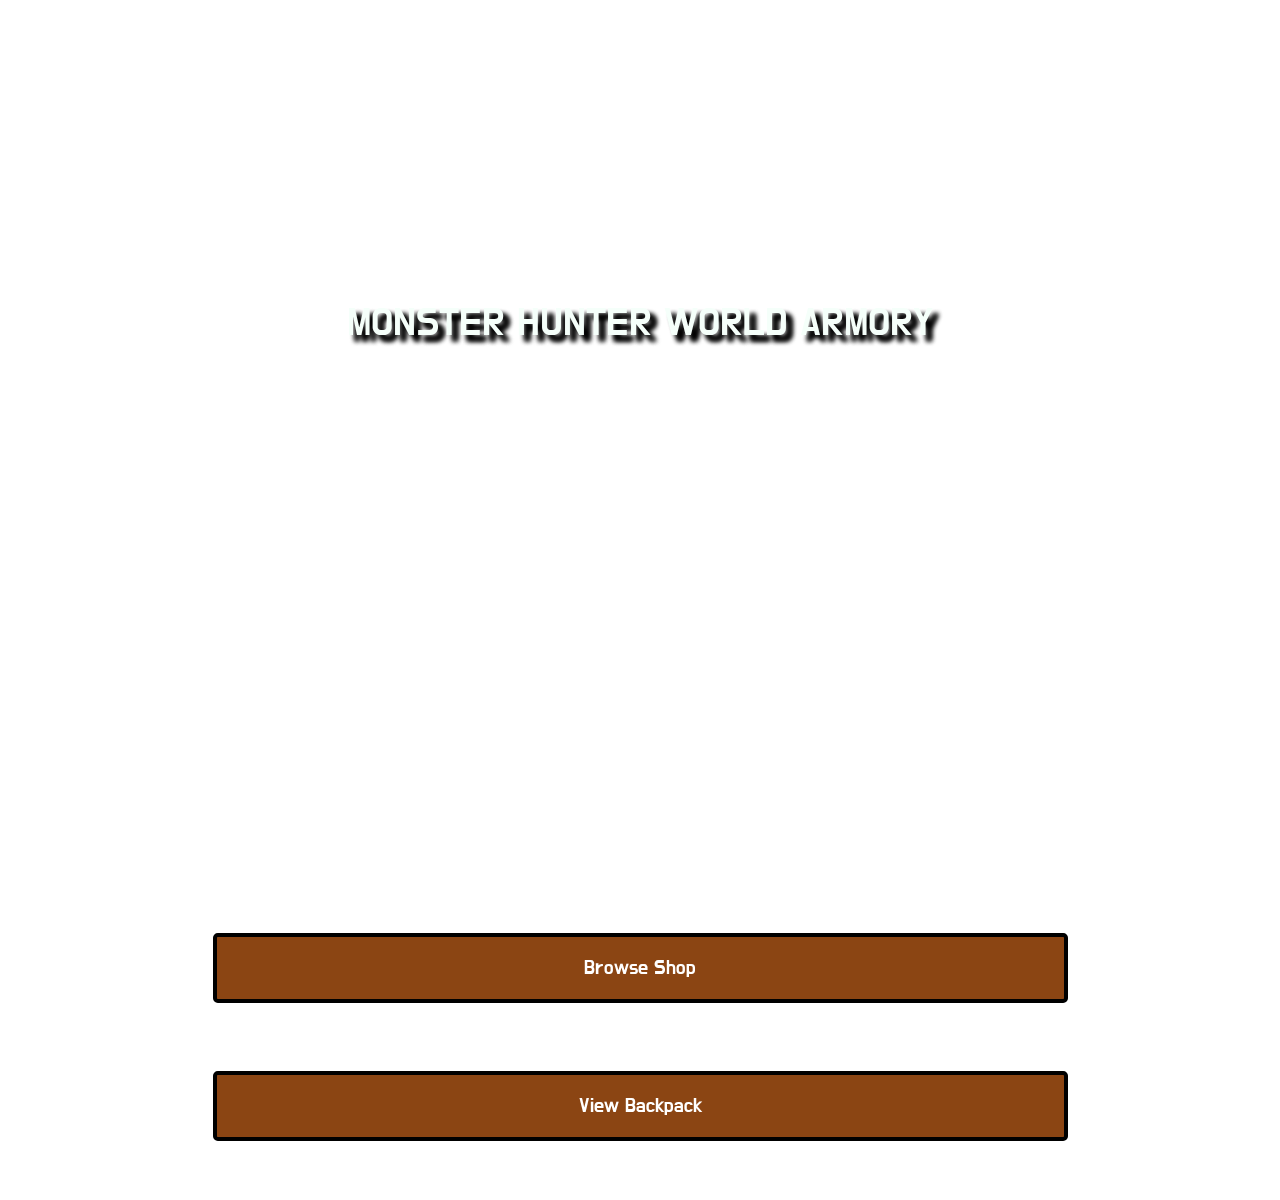
==== index.html @ 8053a698 "1" ====
<!DOCTYPE html>
<html lang="en">

<head>
  <meta charset="utf-8">
  <meta name="viewport" content="width=device-width, initial-scale=1">
  <title>API Hackathon</title>
  <link rel="stylesheet" href="https://stackpath.bootstrapcdn.com/bootstrap/4.5.2/css/bootstrap.min.css"
    integrity="sha384-JcKb8q3iqJ61gNV9KGb8thSsNjpSL0n8PARn9HuZOnIxN0hoP+VmmDGMN5t9UJ0Z" crossorigin="anonymous">
  <link href="https://fonts.googleapis.com/css2?family=Do+Hyeon&display=swap" rel="stylesheet">
  <link href="style.css" rel="stylesheet">
</head>

<body>
  <nav class="navbar fixed-top navbar-light justify-content-between nav-style d-none">
    <a class="home-button" href="#">Home</a>
  </nav>

  <!--Content-->
  <div class="container">
  </div>

  <!--Modal Overlay-->
  <div class="modal fade" id="gearStats" tabindex="-1" role="dialog">
    <div class="modal-dialog modal-dialog-centered" role="document">
      <!--actual modal window-->
      <div class="modal-content container">
        <!--Image and Gear Name-->
        <div class="row stats-header vertical-align">
          <div class="col-4 img-container">
            <img id="stats-image" src="https://assets.mhw-db.com/armor/1670b4719dbca20fb98a3a2e5b7995d4ab740d85.70ca8a43f656a675a5e3c9ef32c75e07.png" width="100">
          </div>
          <div class="col gear-text">
            <h3 class="text-center" id="stats-name">Rath Soul Helm Alpha</h3>
          </div>
        </div>
        <!--Modal Body-->
        <div class="modal-body">
        <!--Defenses Stats-->
          <div class="row">
            <div class="col defense-stats">
              <div>Defense: <span id="defense">100</span></div>
              <div>Fire Resist: <span id="fire-res">100</span></div>
              <div>Water Resist: <span id="water-res">100</span></div>
            </div>
            <div class="col defense-stats">
              <div>Thunder Resist: <span id="thunder-res">100</span></div>
              <div>Ice Resist: <span id="ice-res">100</span></div>
              <div>Dragon Resist: <span id="dragon-res">100</span></div>
            </div>
          </div>
          <!--Slots-->
          <div class="row">
            <div class="col text-center">
              <div class="slots-skills">Slots:
                <span id="gear-slot1">0</span>
                <span>-</span>
                <span id="gear-slot2">0</span>
                <span>-</span>
                <span id="gear-slot3">0</span>
              </div>
            </div>
          </div>
          <!--Armor Skills-->
          <div class="row">
            <div class="col skills text-center">
              <div id="skills-list" class="slots-skills">Skills
              </div>
            </div>
          </div>
        </div>
        <!--footer/buttons-->
        <div class="modal-footer">
          <div class="button-container">
            <button type="button" id="confirm-purchase" class="btn purchase-button btn-success" data-dismiss="modal">
              <div class="row">
                <div class="col-7">Purchase</div>
                <div id="stats-price" class="col">100g</div>
              </div>
            </button>
            <button type="button" class="btn close-button btn-secondary" data-dismiss="modal">Close</button>
          </div>
        </div>
      </div>
    </div>
  </div>

  <div class="modal fade" id="thank-you" tabindex="-1" role="dialog">
    <div class="modal-dialog modal-dialog-centered" role="document">
      <div class="thank-you-modal container">
        <div class="modal-body text-center">
          <p class="thank-you-text">Thank you!</p>
        </div>
      </div>
    </div>
  </div>

  <div class="loader spinner-border text-dark"></div>

  <script src="https://code.jquery.com/jquery-3.5.1.js"></script>
  <script src="https://stackpath.bootstrapcdn.com/bootstrap/4.5.2/js/bootstrap.min.js"
    integrity="sha384-B4gt1jrGC7Jh4AgTPSdUtOBvfO8shuf57BaghqFfPlYxofvL8/KUEfYiJOMMV+rV" crossorigin="anonymous"></script>
  <script src="config.js"></script>
  <script src="components/inventory.js"></script>
  <script src="main.js"></script>
</body>

</html>
---- style.css ----
*{
  font-family: 'Do Hyeon', sans-serif;
}

body {
  background-image: url("assets/background.png");
  background-repeat: no-repeat;
  background-size: cover;
  background-attachment: fixed;
}

body::before {
  content: "";
  position: fixed;
  top: 0px;
  right: 0px;
  bottom: 0px;
  left: 0px;
  background-color: rgba(255,255,255,0.15);
}

.app-title {
  text-align: center;
  margin-top: 35%;
  color: mintcream;
  font-size: 40px;
  font-family: 'Do Hyeon', sans-serif;
  text-shadow: 6px 6px 5px black, 6px 6px 5px black;

}

.button-row{
  margin-top: 70%;
}

.landing-button {
  background-color: saddlebrown;
  color: white;
  padding: 1rem 0;
  margin-bottom: 7%;
  border: 4px solid black;
}

.shop-button {
  background-color: brown;
  color: white;
  height: 20%;
  margin-bottom: 7%;
  border: 4px solid black;
}

.gear-button {
  background-color: brown;
  color: white;
  height: 12vh;
  margin-bottom: 5%;
  border: 4px solid black;
  padding: 0 2%;
}

.gear-button > * {
  pointer-events: none;
}

.categories {
  margin-top: 30%;
}

.img-container{
  height: 100%;
  padding-left: 5%;
}

.gear-list-image, #stats-image{
  filter: drop-shadow(5px 5px 6px black)
}

.gear-text {
  font-size: 1rem;
  line-height: .8;
  padding-top: 5%;
}

.vertical-align {
  height: 100%;
}

.gear-list {
  margin-top: 25%;
}

.nav-style {
  background-color: black;
}

.home-button {
  color: lightgrey;
}


/* MODAL STUFF */
.modal-content{
  background-color: #8A9688;
  width: 95%;
  border: 2px solid white;
}

.stats-header {
  padding-top: 5%;
}

.stats-header > .gear-text {
  padding-top: 7%;
}

.defense-stats {
  font-size: 2.2vh;
}

.modal-body > .row {
  margin-bottom: 5%;
}

.slots-skills {
  font-size: 3vh;
}

.button-container {
  text-align: center;
  width: 100%;
}

.purchase-button {
  width: 95%;
  height: 7vh;
  margin-bottom: 5%;
  background-color: #228B22;
  border: 2px solid black;
}

.close-button {
  width: 50%;
  height: 6vh;
  justify-self: center;
  border: 2px solid black;
}

.thank-you-modal {
  background-color: mintcream;
  opacity: 0.7;
  width: 70%;
  border: 2px solid black;
  border-radius: 2%;
}

.thank-you-text {
  padding: 0;
  margin: 0;
}

.loader {
  position: fixed;
  top: 50%;
  left: 50%;
  margin-top: -1rem;
  margin-left: -1rem;
}
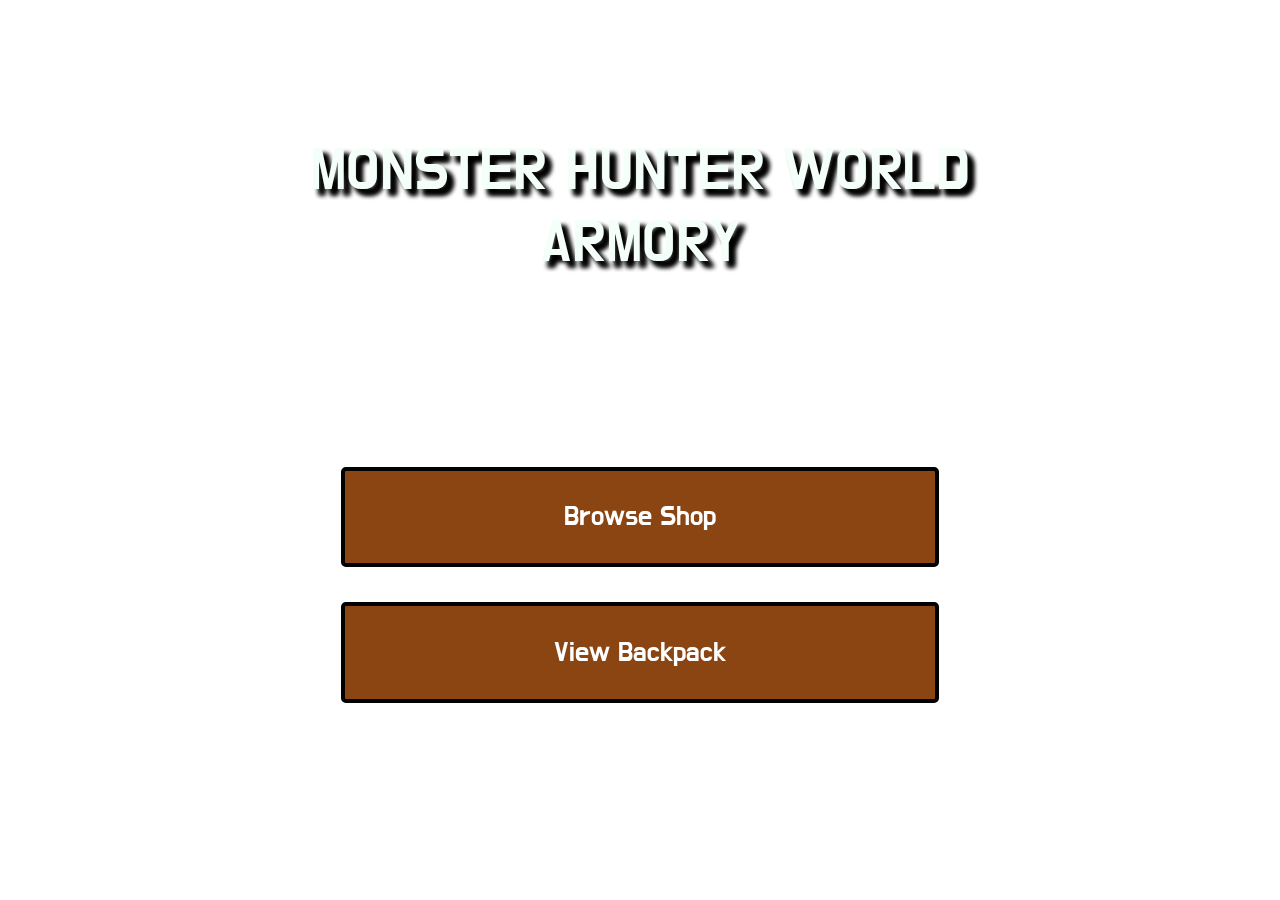
==== commit 9065a1ad: "responsive" ====
--- a/index.html
+++ b/index.html
@@ -7,13 +7,18 @@
   <title>API Hackathon</title>
   <link rel="stylesheet" href="https://stackpath.bootstrapcdn.com/bootstrap/4.5.2/css/bootstrap.min.css"
     integrity="sha384-JcKb8q3iqJ61gNV9KGb8thSsNjpSL0n8PARn9HuZOnIxN0hoP+VmmDGMN5t9UJ0Z" crossorigin="anonymous">
+  <link rel="stylesheet" href="https://cdnjs.cloudflare.com/ajax/libs/font-awesome/5.14.0/css/all.min.css"
+    integrity="sha512-1PKOgIY59xJ8Co8+NE6FZ+LOAZKjy+KY8iq0G4B3CyeY6wYHN3yt9PW0XpSriVlkMXe40PTKnXrLnZ9+fkDaog=="
+    crossorigin="anonymous" />
   <link href="https://fonts.googleapis.com/css2?family=Do+Hyeon&display=swap" rel="stylesheet">
   <link href="style.css" rel="stylesheet">
 </head>
 
 <body>
   <nav class="navbar fixed-top navbar-light justify-content-between nav-style d-none">
-    <a class="home-button" href="#">Home</a>
+    <i class="fa fa-chevron-left back-button" aria-hidden="true"><span class="back-text"> Back</span></i>
+    <!-- <i class="fa fa-home" aria-hidden="true"></i> -->
+    <!-- <a class="home-button" href="#">Home</a> -->
   </nav>
 
   <!--Content-->
@@ -95,6 +100,7 @@
     </div>
   </div>
 
+  <div class="disable-buttons"></div>
   <div class="loader spinner-border text-dark"></div>
 
   <script src="https://code.jquery.com/jquery-3.5.1.js"></script>
--- a/style.css
+++ b/style.css
@@ -3,7 +3,6 @@
 }
 
 body {
-  background-image: url("assets/background.png");
   background-repeat: no-repeat;
   background-size: cover;
   background-attachment: fixed;
@@ -16,28 +15,28 @@
   right: 0px;
   bottom: 0px;
   left: 0px;
-  background-color: rgba(255,255,255,0.15);
+  background-color: rgba(255,255,255,0.1);
 }
 
 .app-title {
   text-align: center;
-  margin-top: 35%;
+  margin-top: 15vh;
   color: mintcream;
   font-size: 40px;
   font-family: 'Do Hyeon', sans-serif;
   text-shadow: 6px 6px 5px black, 6px 6px 5px black;
-
 }
 
 .button-row{
-  margin-top: 70%;
+  margin-top: 20vh;
+  margin-bottom: 10vh;
 }
 
 .landing-button {
   background-color: saddlebrown;
   color: white;
-  padding: 1rem 0;
-  margin-bottom: 7%;
+  padding: 2.8vh 0;
+  margin-bottom: 3vh;
   border: 4px solid black;
 }
 
@@ -63,7 +62,7 @@
 }
 
 .categories {
-  margin-top: 30%;
+  margin-top: 17vh;
 }
 
 .img-container{
@@ -93,10 +92,28 @@
   background-color: black;
 }
 
-.home-button {
+/* .home-button {
   color: lightgrey;
-}
-
+} */
+
+.back-button {
+  color: lightgrey;
+  font-size: 1.1rem;
+}
+
+.back-text{
+  margin-left: .2rem;
+  font-family: 'Do Hyeon', sans-serif;
+  font-weight: 300;
+  color: lightgrey;
+}
+
+.empty-backpack-text {
+  margin-top: 15vh;
+  font-size: 1.8rem;
+  color: mintcream;
+  text-shadow: 5px 5px 4px black;
+}
 
 /* MODAL STUFF */
 .modal-content{
@@ -165,3 +182,55 @@
   margin-top: -1rem;
   margin-left: -1rem;
 }
+
+.disable-buttons{
+  content: "";
+  position: fixed;
+  top: 0px;
+  right: 0px;
+  bottom: 0px;
+  left: 0px;
+}
+
+
+/* Media Queries */
+@media only screen and (min-width: 200px) {
+  body {
+    background-image: url("assets/background.png");
+  }
+}
+
+
+@media only screen and (min-width: 667px) {
+  body {
+    background-image: url("assets/background-large.jpg");
+  }
+  .button-row{
+  margin-top: 10vh;
+  margin-bottom: 0;
+  }
+}
+
+
+@media only screen and (min-width: 768px) {
+  body {
+    background-image: url("assets/background-large.jpg");
+  }
+  .app-title {
+    margin-top: 15vh;
+    font-size: 60px;
+  }
+  .button-row{
+  margin-top: 20vh;
+  }
+  .landing-button {
+  width: 70%;
+  font-size: 1.75rem;
+}
+}
+
+@media only screen and (min-width: 1024px) {
+  body {
+    background-image: url("assets/background-large.jpg");
+  }
+}
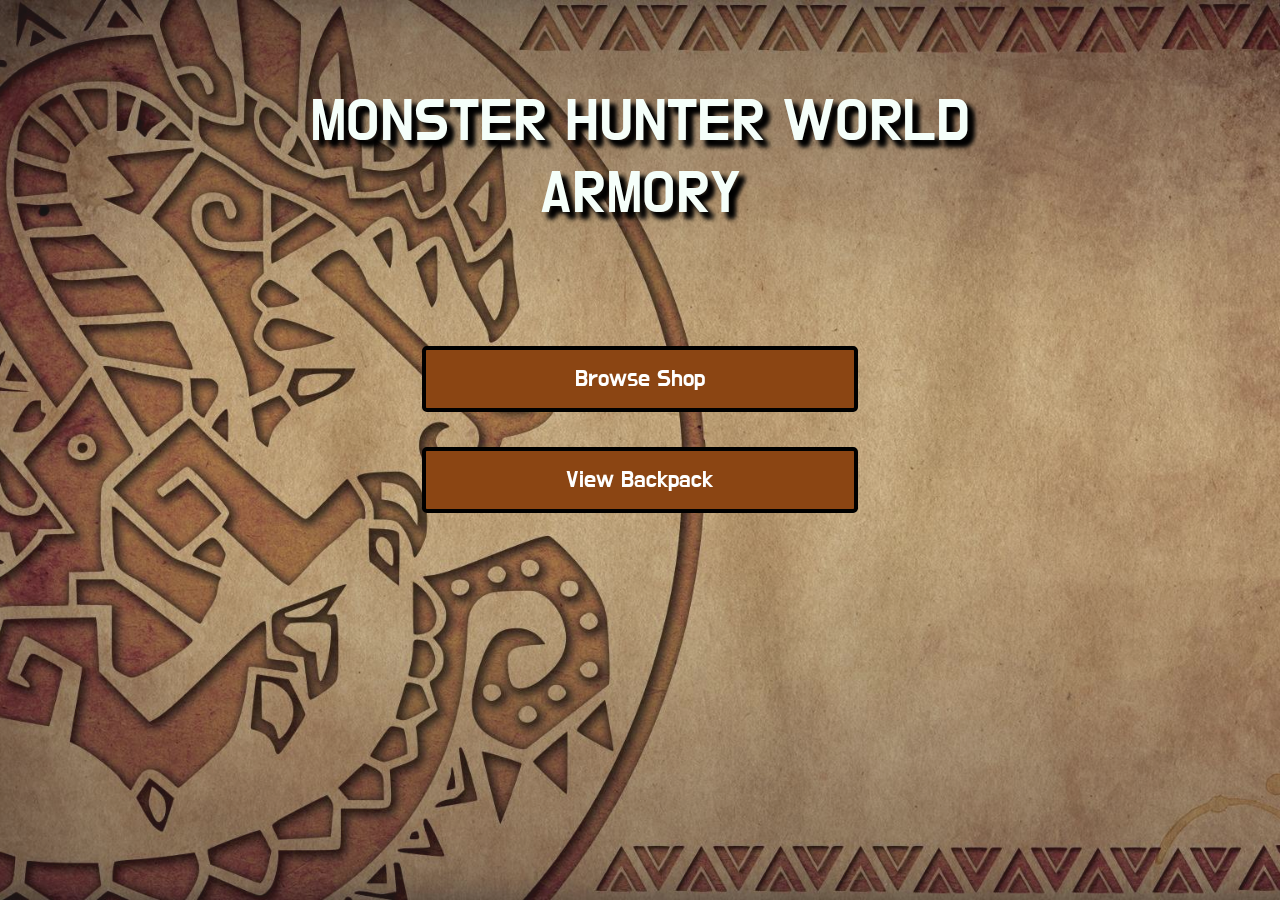
==== commit 227cd57b: "desktop fix/cleanup" ====
--- a/index.html
+++ b/index.html
@@ -15,58 +15,49 @@
 </head>
 
 <body>
-  <nav class="navbar fixed-top navbar-light justify-content-between nav-style d-none">
+  <nav class="navbar navbar-light justify-content-between nav-style d-none">
     <i class="fa fa-chevron-left back-button" aria-hidden="true"><span class="back-text"> Back</span></i>
-    <!-- <i class="fa fa-home" aria-hidden="true"></i> -->
-    <!-- <a class="home-button" href="#">Home</a> -->
+    <div class="currency"><span class="currency-count"></span><span>g</span></div>
   </nav>
 
-  <!--Content-->
-  <div class="container">
+  <div class="container background">
   </div>
 
-  <!--Modal Overlay-->
   <div class="modal fade" id="gearStats" tabindex="-1" role="dialog">
     <div class="modal-dialog modal-dialog-centered" role="document">
-      <!--actual modal window-->
       <div class="modal-content container">
-        <!--Image and Gear Name-->
         <div class="row stats-header vertical-align">
           <div class="col-4 img-container">
-            <img id="stats-image" src="https://assets.mhw-db.com/armor/1670b4719dbca20fb98a3a2e5b7995d4ab740d85.70ca8a43f656a675a5e3c9ef32c75e07.png" width="100">
+            <img id="stats-image" width="100">
           </div>
           <div class="col gear-text">
-            <h3 class="text-center" id="stats-name">Rath Soul Helm Alpha</h3>
+            <h3 class="text-center" id="stats-name"></h3>
           </div>
         </div>
-        <!--Modal Body-->
         <div class="modal-body">
-        <!--Defenses Stats-->
           <div class="row">
             <div class="col defense-stats">
-              <div>Defense: <span id="defense">100</span></div>
-              <div>Fire Resist: <span id="fire-res">100</span></div>
-              <div>Water Resist: <span id="water-res">100</span></div>
+              <div>Defense: <span id="defense"></span></div>
+              <div>Fire Resist: <span id="fire-res"></span></div>
+              <div>Water Resist: <span id="water-res"></span></div>
             </div>
             <div class="col defense-stats">
-              <div>Thunder Resist: <span id="thunder-res">100</span></div>
-              <div>Ice Resist: <span id="ice-res">100</span></div>
-              <div>Dragon Resist: <span id="dragon-res">100</span></div>
+              <div>Thunder Resist: <span id="thunder-res"></span></div>
+              <div>Ice Resist: <span id="ice-res"></span></div>
+              <div>Dragon Resist: <span id="dragon-res"></span></div>
             </div>
           </div>
-          <!--Slots-->
           <div class="row">
             <div class="col text-center">
               <div class="slots-skills">Slots:
-                <span id="gear-slot1">0</span>
+                <span id="gear-slot1"></span>
                 <span>-</span>
-                <span id="gear-slot2">0</span>
+                <span id="gear-slot2"></span>
                 <span>-</span>
-                <span id="gear-slot3">0</span>
+                <span id="gear-slot3"></span>
               </div>
             </div>
           </div>
-          <!--Armor Skills-->
           <div class="row">
             <div class="col skills text-center">
               <div id="skills-list" class="slots-skills">Skills
@@ -74,7 +65,6 @@
             </div>
           </div>
         </div>
-        <!--footer/buttons-->
         <div class="modal-footer">
           <div class="button-container">
             <button type="button" id="confirm-purchase" class="btn purchase-button btn-success" data-dismiss="modal">
--- a/style.css
+++ b/style.css
@@ -15,7 +15,7 @@
   right: 0px;
   bottom: 0px;
   left: 0px;
-  background-color: rgba(255,255,255,0.1);
+  background-color: rgba(255,255,255,0.08);
 }
 
 .app-title {
@@ -74,6 +74,10 @@
   filter: drop-shadow(5px 5px 6px black)
 }
 
+.gear-list-image {
+  width: 67px;
+}
+
 .gear-text {
   font-size: 1rem;
   line-height: .8;
@@ -85,20 +89,22 @@
 }
 
 .gear-list {
-  margin-top: 25%;
+  margin-top: 13vh;
 }
 
 .nav-style {
   background-color: black;
-}
-
-/* .home-button {
-  color: lightgrey;
-} */
+  position: fixed;
+  top: 0;
+  right: 0;
+  left: 0;
+  z-index: 2;
+}
 
 .back-button {
   color: lightgrey;
   font-size: 1.1rem;
+  cursor: pointer;
 }
 
 .back-text{
@@ -108,11 +114,16 @@
   color: lightgrey;
 }
 
+.currency {
+  color: lightgrey;
+  cursor: pointer;
+}
+
 .empty-backpack-text {
   margin-top: 15vh;
   font-size: 1.8rem;
   color: mintcream;
-  text-shadow: 5px 5px 4px black;
+  text-shadow: 3px 3px 4px black;
 }
 
 /* MODAL STUFF */
@@ -126,12 +137,17 @@
   padding-top: 5%;
 }
 
+#stats-image{
+  width: 100px;
+}
+
 .stats-header > .gear-text {
   padding-top: 7%;
 }
 
 .defense-stats {
-  font-size: 2.2vh;
+  font-size: 1rem;
+  padding-right: 0;
 }
 
 .modal-body > .row {
@@ -139,7 +155,7 @@
 }
 
 .slots-skills {
-  font-size: 3vh;
+  font-size: 1.25rem;
 }
 
 .button-container {
@@ -184,53 +200,214 @@
 }
 
 .disable-buttons{
-  content: "";
   position: fixed;
-  top: 0px;
-  right: 0px;
-  bottom: 0px;
-  left: 0px;
+  top: 0;
+  right: 0;
+  bottom: 0;
+  left: 0;
+  z-index: 3;
 }
 
 
 /* Media Queries */
-@media only screen and (min-width: 200px) {
+@media only screen and (min-width: 200px){
   body {
     background-image: url("assets/background.png");
   }
 }
 
-
-@media only screen and (min-width: 667px) {
+/* landscape iphone */
+@media only screen and (min-width: 576px) and (max-width: 767.98px) {
   body {
     background-image: url("assets/background-large.jpg");
   }
   .button-row{
-  margin-top: 10vh;
-  margin-bottom: 0;
-  }
-}
-
-
+    margin-top: 10vh;
+    margin-bottom: 0;
+  }
+  .shop-button {
+    height: 17vh;
+    margin-bottom: 4vh;
+  }
+  .gear-button {
+    height: 20vh;
+    margin-bottom: 3%;
+    padding: 0 2%;
+  }
+  .gear-text{
+    line-height: .5;
+    padding-top: 4%
+  }
+
+  .modal-content{
+    width: 85%;
+  }
+  .stats-header {
+    padding-top: 0;
+  }
+  .modal-body > .row {
+    margin-bottom: 5%;
+  }
+  .button-container {
+    text-align: center;
+    width: 100%;
+  }
+  .purchase-button {
+    width: 80%;
+    height: 12vh;
+  }
+  .close-button {
+    width: 40%;
+    height: 12vh;
+  }
+  .inventory-column{
+    margin-top: 3%;
+  }
+}
+
+/* portrait ipad */
 @media only screen and (min-width: 768px) {
   body {
-    background-image: url("assets/background-large.jpg");
+    background-image: url("assets/background3.png");
+    background-position: center;
+  }
+  .nav-style, .back-text{
+    font-size: 1.25rem;
   }
   .app-title {
-    margin-top: 15vh;
+    margin-top: 18vh;
     font-size: 60px;
   }
   .button-row{
-  margin-top: 20vh;
+    margin-top: 20vh;
   }
   .landing-button {
-  width: 70%;
-  font-size: 1.75rem;
-}
-}
-
+    width: 70%;
+    padding: 2vh 0;
+    font-size: 1.75rem;
+  }
+  .gear-list-image {
+    width: 100px;
+  }
+  .gear-text{
+    font-size: 1.2rem;
+    line-height: .8;
+    padding-top: 5%
+  }
+  .modal-content{
+    width: 100%;
+  }
+  #stats-image{
+    width: 125px;
+  }
+  .stats-header {
+    padding-top: 5%;
+  }
+  .stats-header > .gear-text {
+    padding-top: 10%;
+    font-size: 2rem;
+  }
+  .defense-stats {
+    margin-top: 5%;
+    font-size: 1.25rem;
+  }
+  .slots-skills {
+    font-size: 1.5rem;
+  }
+  .modal-body > .row {
+    margin-bottom: 7%;
+  }
+  .button-container {
+    text-align: center;
+    width: 100%;
+  }
+  .purchase-button {
+    width: 80%;
+    height: 6vh;
+  }
+  .purchase-button > .row {
+    font-size: 1.25rem;
+  }
+
+  .close-button {
+    font-size: 1.25rem;
+    height: 6vh;
+  }
+}
+
+/* landscape ipad */
 @media only screen and (min-width: 1024px) {
   body {
-    background-image: url("assets/background-large.jpg");
-  }
-}
+    background-image: url("assets/bg1.jpg");
+  }
+  .nav-style, .back-text{
+    font-size: 1.25rem;
+  }
+  .shop-button {
+    height: 15vh;
+    margin-bottom: 3vh;
+  }
+  .gear-button {
+    height: 15vh;
+    width: 90%;
+    margin-bottom: 3%;
+    padding: 0 2%;
+  }
+  .gear-text{
+    padding-top: 4%;
+  }
+}
+
+
+@media (min-width: 1050px) {
+  body{
+    background-image: url("assets/bg1.jpg");
+    background-repeat: no-repeat;
+    background-attachment: fixed;
+    background-size: auto 100vh;
+    background-color: black;
+  }
+  .app-title {
+    margin-top: 10%;
+    font-size: 60px;
+  }
+  .landing-button {
+    width: 51%;
+    font-size: 1.5rem;
+    padding: .7rem 0;
+  }
+  .button-row{
+    margin-top: 12vh;
+    margin-bottom: 12vh;
+  }
+  .categories{
+    margin-top: 4%;
+    padding-top: 8%;
+  }
+  .categories-column{
+    justify-content: center;
+  }
+  .shop-button{
+    height: 5rem;
+    width: 65%;
+    margin-bottom: 2%;
+    margin-left: auto;
+    margin-right: auto;
+  }
+  .gear-list{
+    margin-top: 4%;
+    padding-top: 8%;
+  }
+  .gear-button {
+    height: 6rem;
+    width: 70%;
+    margin-bottom: 3%;
+    padding: 0 2%;
+  }
+  .contents-column{
+    padding-bottom: 15%;
+  }
+  .gear-list-image {
+    width: 80px;
+  }
+}
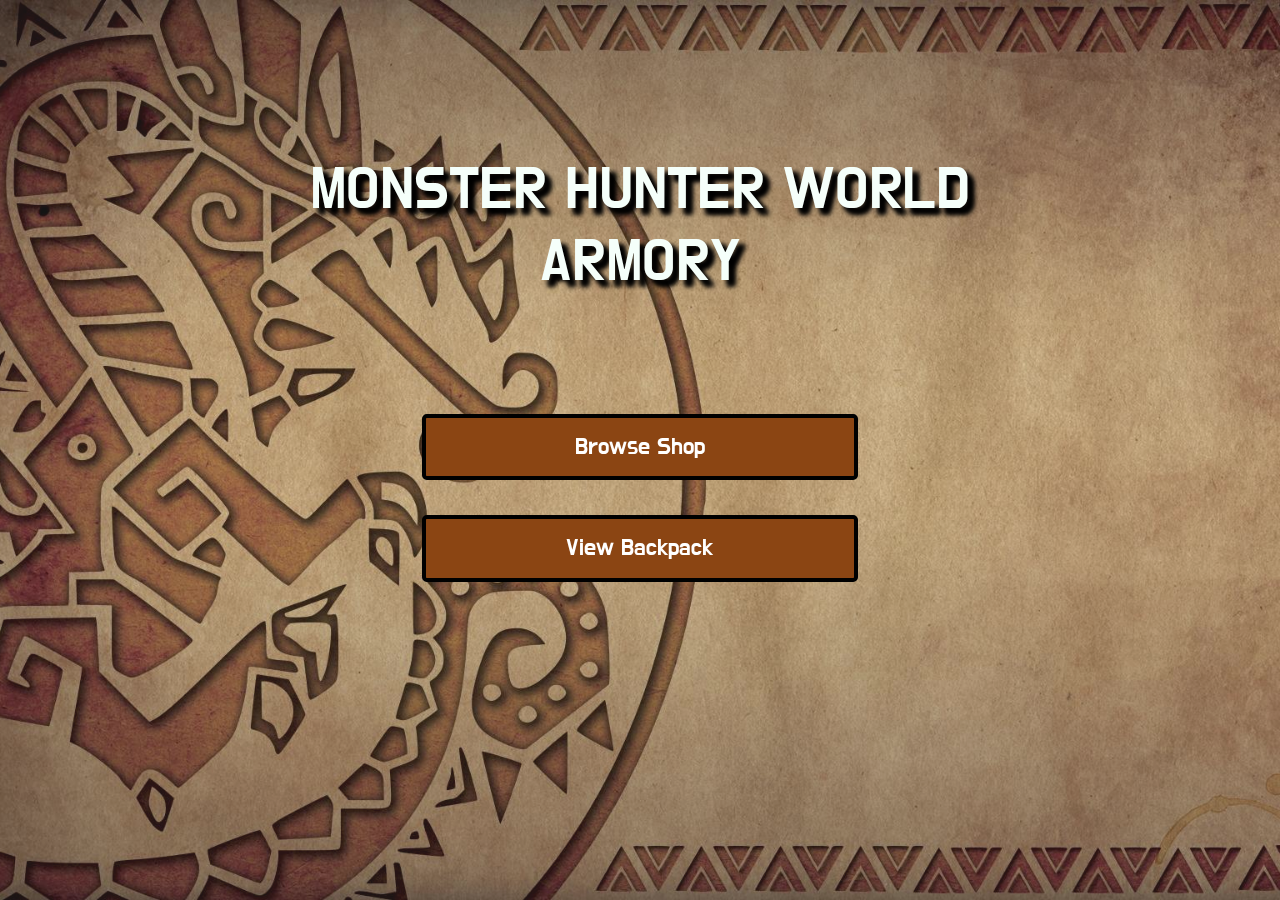
==== commit 5ad408fd: "title fix desktop" ====
--- a/index.html
+++ b/index.html
@@ -1,104 +1,104 @@
-<!DOCTYPE html>
-<html lang="en">
-
-<head>
-  <meta charset="utf-8">
-  <meta name="viewport" content="width=device-width, initial-scale=1">
-  <title>API Hackathon</title>
-  <link rel="stylesheet" href="https://stackpath.bootstrapcdn.com/bootstrap/4.5.2/css/bootstrap.min.css"
-    integrity="sha384-JcKb8q3iqJ61gNV9KGb8thSsNjpSL0n8PARn9HuZOnIxN0hoP+VmmDGMN5t9UJ0Z" crossorigin="anonymous">
-  <link rel="stylesheet" href="https://cdnjs.cloudflare.com/ajax/libs/font-awesome/5.14.0/css/all.min.css"
-    integrity="sha512-1PKOgIY59xJ8Co8+NE6FZ+LOAZKjy+KY8iq0G4B3CyeY6wYHN3yt9PW0XpSriVlkMXe40PTKnXrLnZ9+fkDaog=="
-    crossorigin="anonymous" />
-  <link href="https://fonts.googleapis.com/css2?family=Do+Hyeon&display=swap" rel="stylesheet">
-  <link href="style.css" rel="stylesheet">
-</head>
-
-<body>
-  <nav class="navbar navbar-light justify-content-between nav-style d-none">
-    <i class="fa fa-chevron-left back-button" aria-hidden="true"><span class="back-text"> Back</span></i>
-    <div class="currency"><span class="currency-count"></span><span>g</span></div>
-  </nav>
-
-  <div class="container background">
-  </div>
-
-  <div class="modal fade" id="gearStats" tabindex="-1" role="dialog">
-    <div class="modal-dialog modal-dialog-centered" role="document">
-      <div class="modal-content container">
-        <div class="row stats-header vertical-align">
-          <div class="col-4 img-container">
-            <img id="stats-image" width="100">
-          </div>
-          <div class="col gear-text">
-            <h3 class="text-center" id="stats-name"></h3>
-          </div>
-        </div>
-        <div class="modal-body">
-          <div class="row">
-            <div class="col defense-stats">
-              <div>Defense: <span id="defense"></span></div>
-              <div>Fire Resist: <span id="fire-res"></span></div>
-              <div>Water Resist: <span id="water-res"></span></div>
-            </div>
-            <div class="col defense-stats">
-              <div>Thunder Resist: <span id="thunder-res"></span></div>
-              <div>Ice Resist: <span id="ice-res"></span></div>
-              <div>Dragon Resist: <span id="dragon-res"></span></div>
-            </div>
-          </div>
-          <div class="row">
-            <div class="col text-center">
-              <div class="slots-skills">Slots:
-                <span id="gear-slot1"></span>
-                <span>-</span>
-                <span id="gear-slot2"></span>
-                <span>-</span>
-                <span id="gear-slot3"></span>
-              </div>
-            </div>
-          </div>
-          <div class="row">
-            <div class="col skills text-center">
-              <div id="skills-list" class="slots-skills">Skills
-              </div>
-            </div>
-          </div>
-        </div>
-        <div class="modal-footer">
-          <div class="button-container">
-            <button type="button" id="confirm-purchase" class="btn purchase-button btn-success" data-dismiss="modal">
-              <div class="row">
-                <div class="col-7">Purchase</div>
-                <div id="stats-price" class="col">100g</div>
-              </div>
-            </button>
-            <button type="button" class="btn close-button btn-secondary" data-dismiss="modal">Close</button>
-          </div>
-        </div>
-      </div>
-    </div>
-  </div>
-
-  <div class="modal fade" id="thank-you" tabindex="-1" role="dialog">
-    <div class="modal-dialog modal-dialog-centered" role="document">
-      <div class="thank-you-modal container">
-        <div class="modal-body text-center">
-          <p class="thank-you-text">Thank you!</p>
-        </div>
-      </div>
-    </div>
-  </div>
-
-  <div class="disable-buttons"></div>
-  <div class="loader spinner-border text-dark"></div>
-
-  <script src="https://code.jquery.com/jquery-3.5.1.js"></script>
-  <script src="https://stackpath.bootstrapcdn.com/bootstrap/4.5.2/js/bootstrap.min.js"
-    integrity="sha384-B4gt1jrGC7Jh4AgTPSdUtOBvfO8shuf57BaghqFfPlYxofvL8/KUEfYiJOMMV+rV" crossorigin="anonymous"></script>
-  <script src="config.js"></script>
-  <script src="components/inventory.js"></script>
-  <script src="main.js"></script>
-</body>
-
-</html>
+<!DOCTYPE html>
+<html lang="en">
+
+<head>
+  <meta charset="utf-8">
+  <meta name="viewport" content="width=device-width, initial-scale=1">
+  <title>MHW Armory</title>
+  <link rel="stylesheet" href="https://stackpath.bootstrapcdn.com/bootstrap/4.5.2/css/bootstrap.min.css"
+    integrity="sha384-JcKb8q3iqJ61gNV9KGb8thSsNjpSL0n8PARn9HuZOnIxN0hoP+VmmDGMN5t9UJ0Z" crossorigin="anonymous">
+  <link rel="stylesheet" href="https://cdnjs.cloudflare.com/ajax/libs/font-awesome/5.14.0/css/all.min.css"
+    integrity="sha512-1PKOgIY59xJ8Co8+NE6FZ+LOAZKjy+KY8iq0G4B3CyeY6wYHN3yt9PW0XpSriVlkMXe40PTKnXrLnZ9+fkDaog=="
+    crossorigin="anonymous" />
+  <link href="https://fonts.googleapis.com/css2?family=Do+Hyeon&display=swap" rel="stylesheet">
+  <link href="style.css" rel="stylesheet">
+</head>
+
+<body>
+  <nav class="navbar navbar-light justify-content-between nav-style d-none">
+    <i class="fa fa-chevron-left back-button" aria-hidden="true"><span class="back-text"> Back</span></i>
+    <div class="currency"><span class="currency-count"></span><span>g</span></div>
+  </nav>
+
+  <div class="container background">
+  </div>
+
+  <div class="modal fade" id="gearStats" tabindex="-1" role="dialog">
+    <div class="modal-dialog modal-dialog-centered" role="document">
+      <div class="modal-content container">
+        <div class="row stats-header vertical-align">
+          <div class="col-4 img-container">
+            <img id="stats-image" width="100">
+          </div>
+          <div class="col gear-text">
+            <h3 class="text-center" id="stats-name"></h3>
+          </div>
+        </div>
+        <div class="modal-body">
+          <div class="row">
+            <div class="col defense-stats">
+              <div>Defense: <span id="defense"></span></div>
+              <div>Fire Resist: <span id="fire-res"></span></div>
+              <div>Water Resist: <span id="water-res"></span></div>
+            </div>
+            <div class="col defense-stats">
+              <div>Thunder Resist: <span id="thunder-res"></span></div>
+              <div>Ice Resist: <span id="ice-res"></span></div>
+              <div>Dragon Resist: <span id="dragon-res"></span></div>
+            </div>
+          </div>
+          <div class="row">
+            <div class="col text-center">
+              <div class="slots-skills">Slots:
+                <span id="gear-slot1"></span>
+                <span>-</span>
+                <span id="gear-slot2"></span>
+                <span>-</span>
+                <span id="gear-slot3"></span>
+              </div>
+            </div>
+          </div>
+          <div class="row">
+            <div class="col skills text-center">
+              <div id="skills-list" class="slots-skills">Skills
+              </div>
+            </div>
+          </div>
+        </div>
+        <div class="modal-footer">
+          <div class="button-container">
+            <button type="button" id="confirm-purchase" class="btn purchase-button btn-success" data-dismiss="modal">
+              <div class="row">
+                <div class="col-7">Purchase</div>
+                <div id="stats-price" class="col">100g</div>
+              </div>
+            </button>
+            <button type="button" class="btn close-button btn-secondary" data-dismiss="modal">Close</button>
+          </div>
+        </div>
+      </div>
+    </div>
+  </div>
+
+  <div class="modal fade" id="thank-you" tabindex="-1" role="dialog">
+    <div class="modal-dialog modal-dialog-centered" role="document">
+      <div class="thank-you-modal container">
+        <div class="modal-body text-center">
+          <p class="thank-you-text">Thank you!</p>
+        </div>
+      </div>
+    </div>
+  </div>
+
+  <div class="disable-buttons"></div>
+  <div class="loader spinner-border text-dark"></div>
+
+  <script src="https://code.jquery.com/jquery-3.5.1.js"></script>
+  <script src="https://stackpath.bootstrapcdn.com/bootstrap/4.5.2/js/bootstrap.min.js"
+    integrity="sha384-B4gt1jrGC7Jh4AgTPSdUtOBvfO8shuf57BaghqFfPlYxofvL8/KUEfYiJOMMV+rV" crossorigin="anonymous"></script>
+  <script src="config.js"></script>
+  <script src="components/inventory.js"></script>
+  <script src="main.js"></script>
+</body>
+
+</html>
--- a/style.css
+++ b/style.css
@@ -1,413 +1,413 @@
-*{
-  font-family: 'Do Hyeon', sans-serif;
-}
-
-body {
-  background-repeat: no-repeat;
-  background-size: cover;
-  background-attachment: fixed;
-}
-
-body::before {
-  content: "";
-  position: fixed;
-  top: 0px;
-  right: 0px;
-  bottom: 0px;
-  left: 0px;
-  background-color: rgba(255,255,255,0.08);
-}
-
-.app-title {
-  text-align: center;
-  margin-top: 15vh;
-  color: mintcream;
-  font-size: 40px;
-  font-family: 'Do Hyeon', sans-serif;
-  text-shadow: 6px 6px 5px black, 6px 6px 5px black;
-}
-
-.button-row{
-  margin-top: 20vh;
-  margin-bottom: 10vh;
-}
-
-.landing-button {
-  background-color: saddlebrown;
-  color: white;
-  padding: 2.8vh 0;
-  margin-bottom: 3vh;
-  border: 4px solid black;
-}
-
-.shop-button {
-  background-color: brown;
-  color: white;
-  height: 20%;
-  margin-bottom: 7%;
-  border: 4px solid black;
-}
-
-.gear-button {
-  background-color: brown;
-  color: white;
-  height: 12vh;
-  margin-bottom: 5%;
-  border: 4px solid black;
-  padding: 0 2%;
-}
-
-.gear-button > * {
-  pointer-events: none;
-}
-
-.categories {
-  margin-top: 17vh;
-}
-
-.img-container{
-  height: 100%;
-  padding-left: 5%;
-}
-
-.gear-list-image, #stats-image{
-  filter: drop-shadow(5px 5px 6px black)
-}
-
-.gear-list-image {
-  width: 67px;
-}
-
-.gear-text {
-  font-size: 1rem;
-  line-height: .8;
-  padding-top: 5%;
-}
-
-.vertical-align {
-  height: 100%;
-}
-
-.gear-list {
-  margin-top: 13vh;
-}
-
-.nav-style {
-  background-color: black;
-  position: fixed;
-  top: 0;
-  right: 0;
-  left: 0;
-  z-index: 2;
-}
-
-.back-button {
-  color: lightgrey;
-  font-size: 1.1rem;
-  cursor: pointer;
-}
-
-.back-text{
-  margin-left: .2rem;
-  font-family: 'Do Hyeon', sans-serif;
-  font-weight: 300;
-  color: lightgrey;
-}
-
-.currency {
-  color: lightgrey;
-  cursor: pointer;
-}
-
-.empty-backpack-text {
-  margin-top: 15vh;
-  font-size: 1.8rem;
-  color: mintcream;
-  text-shadow: 3px 3px 4px black;
-}
-
-/* MODAL STUFF */
-.modal-content{
-  background-color: #8A9688;
-  width: 95%;
-  border: 2px solid white;
-}
-
-.stats-header {
-  padding-top: 5%;
-}
-
-#stats-image{
-  width: 100px;
-}
-
-.stats-header > .gear-text {
-  padding-top: 7%;
-}
-
-.defense-stats {
-  font-size: 1rem;
-  padding-right: 0;
-}
-
-.modal-body > .row {
-  margin-bottom: 5%;
-}
-
-.slots-skills {
-  font-size: 1.25rem;
-}
-
-.button-container {
-  text-align: center;
-  width: 100%;
-}
-
-.purchase-button {
-  width: 95%;
-  height: 7vh;
-  margin-bottom: 5%;
-  background-color: #228B22;
-  border: 2px solid black;
-}
-
-.close-button {
-  width: 50%;
-  height: 6vh;
-  justify-self: center;
-  border: 2px solid black;
-}
-
-.thank-you-modal {
-  background-color: mintcream;
-  opacity: 0.7;
-  width: 70%;
-  border: 2px solid black;
-  border-radius: 2%;
-}
-
-.thank-you-text {
-  padding: 0;
-  margin: 0;
-}
-
-.loader {
-  position: fixed;
-  top: 50%;
-  left: 50%;
-  margin-top: -1rem;
-  margin-left: -1rem;
-}
-
-.disable-buttons{
-  position: fixed;
-  top: 0;
-  right: 0;
-  bottom: 0;
-  left: 0;
-  z-index: 3;
-}
-
-
-/* Media Queries */
-@media only screen and (min-width: 200px){
-  body {
-    background-image: url("assets/background.png");
-  }
-}
-
-/* landscape iphone */
-@media only screen and (min-width: 576px) and (max-width: 767.98px) {
-  body {
-    background-image: url("assets/background-large.jpg");
-  }
-  .button-row{
-    margin-top: 10vh;
-    margin-bottom: 0;
-  }
-  .shop-button {
-    height: 17vh;
-    margin-bottom: 4vh;
-  }
-  .gear-button {
-    height: 20vh;
-    margin-bottom: 3%;
-    padding: 0 2%;
-  }
-  .gear-text{
-    line-height: .5;
-    padding-top: 4%
-  }
-
-  .modal-content{
-    width: 85%;
-  }
-  .stats-header {
-    padding-top: 0;
-  }
-  .modal-body > .row {
-    margin-bottom: 5%;
-  }
-  .button-container {
-    text-align: center;
-    width: 100%;
-  }
-  .purchase-button {
-    width: 80%;
-    height: 12vh;
-  }
-  .close-button {
-    width: 40%;
-    height: 12vh;
-  }
-  .inventory-column{
-    margin-top: 3%;
-  }
-}
-
-/* portrait ipad */
-@media only screen and (min-width: 768px) {
-  body {
-    background-image: url("assets/background3.png");
-    background-position: center;
-  }
-  .nav-style, .back-text{
-    font-size: 1.25rem;
-  }
-  .app-title {
-    margin-top: 18vh;
-    font-size: 60px;
-  }
-  .button-row{
-    margin-top: 20vh;
-  }
-  .landing-button {
-    width: 70%;
-    padding: 2vh 0;
-    font-size: 1.75rem;
-  }
-  .gear-list-image {
-    width: 100px;
-  }
-  .gear-text{
-    font-size: 1.2rem;
-    line-height: .8;
-    padding-top: 5%
-  }
-  .modal-content{
-    width: 100%;
-  }
-  #stats-image{
-    width: 125px;
-  }
-  .stats-header {
-    padding-top: 5%;
-  }
-  .stats-header > .gear-text {
-    padding-top: 10%;
-    font-size: 2rem;
-  }
-  .defense-stats {
-    margin-top: 5%;
-    font-size: 1.25rem;
-  }
-  .slots-skills {
-    font-size: 1.5rem;
-  }
-  .modal-body > .row {
-    margin-bottom: 7%;
-  }
-  .button-container {
-    text-align: center;
-    width: 100%;
-  }
-  .purchase-button {
-    width: 80%;
-    height: 6vh;
-  }
-  .purchase-button > .row {
-    font-size: 1.25rem;
-  }
-
-  .close-button {
-    font-size: 1.25rem;
-    height: 6vh;
-  }
-}
-
-/* landscape ipad */
-@media only screen and (min-width: 1024px) {
-  body {
-    background-image: url("assets/bg1.jpg");
-  }
-  .nav-style, .back-text{
-    font-size: 1.25rem;
-  }
-  .shop-button {
-    height: 15vh;
-    margin-bottom: 3vh;
-  }
-  .gear-button {
-    height: 15vh;
-    width: 90%;
-    margin-bottom: 3%;
-    padding: 0 2%;
-  }
-  .gear-text{
-    padding-top: 4%;
-  }
-}
-
-
-@media (min-width: 1050px) {
-  body{
-    background-image: url("assets/bg1.jpg");
-    background-repeat: no-repeat;
-    background-attachment: fixed;
-    background-size: auto 100vh;
-    background-color: black;
-  }
-  .app-title {
-    margin-top: 10%;
-    font-size: 60px;
-  }
-  .landing-button {
-    width: 51%;
-    font-size: 1.5rem;
-    padding: .7rem 0;
-  }
-  .button-row{
-    margin-top: 12vh;
-    margin-bottom: 12vh;
-  }
-  .categories{
-    margin-top: 4%;
-    padding-top: 8%;
-  }
-  .categories-column{
-    justify-content: center;
-  }
-  .shop-button{
-    height: 5rem;
-    width: 65%;
-    margin-bottom: 2%;
-    margin-left: auto;
-    margin-right: auto;
-  }
-  .gear-list{
-    margin-top: 4%;
-    padding-top: 8%;
-  }
-  .gear-button {
-    height: 6rem;
-    width: 70%;
-    margin-bottom: 3%;
-    padding: 0 2%;
-  }
-  .contents-column{
-    padding-bottom: 15%;
-  }
-  .gear-list-image {
-    width: 80px;
-  }
-}
+*{
+  font-family: 'Do Hyeon', sans-serif;
+}
+
+body {
+  background-repeat: no-repeat;
+  background-size: cover;
+  background-attachment: fixed;
+}
+
+body::before {
+  content: "";
+  position: fixed;
+  top: 0px;
+  right: 0px;
+  bottom: 0px;
+  left: 0px;
+  background-color: rgba(255,255,255,0.08);
+}
+
+.app-title {
+  text-align: center;
+  margin-top: 15vh;
+  color: mintcream;
+  font-size: 40px;
+  font-family: 'Do Hyeon', sans-serif;
+  text-shadow: 6px 6px 5px black, 6px 6px 5px black;
+}
+
+.button-row{
+  margin-top: 20vh;
+  margin-bottom: 10vh;
+}
+
+.landing-button {
+  background-color: saddlebrown;
+  color: white;
+  padding: 2.8vh 0;
+  margin-bottom: 3vh;
+  border: 4px solid black;
+}
+
+.shop-button {
+  background-color: brown;
+  color: white;
+  height: 20%;
+  margin-bottom: 7%;
+  border: 4px solid black;
+}
+
+.gear-button {
+  background-color: brown;
+  color: white;
+  height: 12vh;
+  margin-bottom: 5%;
+  border: 4px solid black;
+  padding: 0 2%;
+}
+
+.gear-button > * {
+  pointer-events: none;
+}
+
+.categories {
+  margin-top: 17vh;
+}
+
+.img-container{
+  height: 100%;
+  padding-left: 5%;
+}
+
+.gear-list-image, #stats-image{
+  filter: drop-shadow(5px 5px 6px black)
+}
+
+.gear-list-image {
+  width: 67px;
+}
+
+.gear-text {
+  font-size: 1rem;
+  line-height: .8;
+  padding-top: 5%;
+}
+
+.vertical-align {
+  height: 100%;
+}
+
+.gear-list {
+  margin-top: 13vh;
+}
+
+.nav-style {
+  background-color: black;
+  position: fixed;
+  top: 0;
+  right: 0;
+  left: 0;
+  z-index: 2;
+}
+
+.back-button {
+  color: lightgrey;
+  font-size: 1.1rem;
+  cursor: pointer;
+}
+
+.back-text{
+  margin-left: .2rem;
+  font-family: 'Do Hyeon', sans-serif;
+  font-weight: 300;
+  color: lightgrey;
+}
+
+.currency {
+  color: lightgrey;
+  cursor: pointer;
+}
+
+.empty-backpack-text {
+  margin-top: 15vh;
+  font-size: 1.8rem;
+  color: mintcream;
+  text-shadow: 3px 3px 4px black;
+}
+
+/* MODAL STUFF */
+.modal-content{
+  background-color: #8A9688;
+  width: 95%;
+  border: 2px solid white;
+}
+
+.stats-header {
+  padding-top: 5%;
+}
+
+#stats-image{
+  width: 100px;
+}
+
+.stats-header > .gear-text {
+  padding-top: 7%;
+}
+
+.defense-stats {
+  font-size: 1rem;
+  padding-right: 0;
+}
+
+.modal-body > .row {
+  margin-bottom: 5%;
+}
+
+.slots-skills {
+  font-size: 1.25rem;
+}
+
+.button-container {
+  text-align: center;
+  width: 100%;
+}
+
+.purchase-button {
+  width: 95%;
+  height: 7vh;
+  margin-bottom: 5%;
+  background-color: #228B22;
+  border: 2px solid black;
+}
+
+.close-button {
+  width: 50%;
+  height: 6vh;
+  justify-self: center;
+  border: 2px solid black;
+}
+
+.thank-you-modal {
+  background-color: mintcream;
+  opacity: 0.7;
+  width: 70%;
+  border: 2px solid black;
+  border-radius: 2%;
+}
+
+.thank-you-text {
+  padding: 0;
+  margin: 0;
+}
+
+.loader {
+  position: fixed;
+  top: 50%;
+  left: 50%;
+  margin-top: -1rem;
+  margin-left: -1rem;
+}
+
+.disable-buttons{
+  position: fixed;
+  top: 0;
+  right: 0;
+  bottom: 0;
+  left: 0;
+  z-index: 3;
+}
+
+
+/* Media Queries */
+@media only screen and (min-width: 200px){
+  body {
+    background-image: url("assets/background.png");
+  }
+}
+
+/* landscape iphone */
+@media only screen and (min-width: 576px) and (max-width: 767.98px) {
+  body {
+    background-image: url("assets/background-large.jpg");
+  }
+  .button-row{
+    margin-top: 10vh;
+    margin-bottom: 0;
+  }
+  .shop-button {
+    height: 17vh;
+    margin-bottom: 4vh;
+  }
+  .gear-button {
+    height: 20vh;
+    margin-bottom: 3%;
+    padding: 0 2%;
+  }
+  .gear-text{
+    line-height: .5;
+    padding-top: 4%
+  }
+
+  .modal-content{
+    width: 85%;
+  }
+  .stats-header {
+    padding-top: 0;
+  }
+  .modal-body > .row {
+    margin-bottom: 5%;
+  }
+  .button-container {
+    text-align: center;
+    width: 100%;
+  }
+  .purchase-button {
+    width: 80%;
+    height: 12vh;
+  }
+  .close-button {
+    width: 40%;
+    height: 12vh;
+  }
+  .inventory-column{
+    margin-top: 3%;
+  }
+}
+
+/* portrait ipad */
+@media only screen and (min-width: 768px) {
+  body {
+    background-image: url("assets/background3.png");
+    background-position: center;
+  }
+  .nav-style, .back-text{
+    font-size: 1.25rem;
+  }
+  .app-title {
+    margin-top: 18vh;
+    font-size: 60px;
+  }
+  .button-row{
+    margin-top: 20vh;
+  }
+  .landing-button {
+    width: 70%;
+    padding: 2vh 0;
+    font-size: 1.75rem;
+  }
+  .gear-list-image {
+    width: 100px;
+  }
+  .gear-text{
+    font-size: 1.2rem;
+    line-height: .8;
+    padding-top: 5%
+  }
+  .modal-content{
+    width: 100%;
+  }
+  #stats-image{
+    width: 125px;
+  }
+  .stats-header {
+    padding-top: 5%;
+  }
+  .stats-header > .gear-text {
+    padding-top: 10%;
+    font-size: 2rem;
+  }
+  .defense-stats {
+    margin-top: 5%;
+    font-size: 1.25rem;
+  }
+  .slots-skills {
+    font-size: 1.5rem;
+  }
+  .modal-body > .row {
+    margin-bottom: 7%;
+  }
+  .button-container {
+    text-align: center;
+    width: 100%;
+  }
+  .purchase-button {
+    width: 80%;
+    height: 6vh;
+  }
+  .purchase-button > .row {
+    font-size: 1.25rem;
+  }
+
+  .close-button {
+    font-size: 1.25rem;
+    height: 6vh;
+  }
+}
+
+/* landscape ipad */
+@media only screen and (min-width: 1024px) {
+  body {
+    background-image: url("assets/bg1.jpg");
+  }
+  .nav-style, .back-text{
+    font-size: 1.25rem;
+  }
+  .shop-button {
+    height: 15vh;
+    margin-bottom: 3vh;
+  }
+  .gear-button {
+    height: 15vh;
+    width: 90%;
+    margin-bottom: 3%;
+    padding: 0 2%;
+  }
+  .gear-text{
+    padding-top: 4%;
+  }
+}
+
+
+@media (min-width: 1050px) {
+  body{
+    background-image: url("assets/bg1.jpg");
+    background-repeat: no-repeat;
+    background-attachment: fixed;
+    background-size: auto 100vh;
+    background-color: black;
+  }
+  .app-title {
+    margin-top: 18%;
+    font-size: 60px;
+  }
+  .landing-button {
+    width: 51%;
+    font-size: 1.5rem;
+    padding: .7rem 0;
+  }
+  .button-row{
+    margin-top: 12vh;
+    margin-bottom: 12vh;
+  }
+  .categories{
+    margin-top: 4%;
+    padding-top: 8%;
+  }
+  .categories-column{
+    justify-content: center;
+  }
+  .shop-button{
+    height: 5rem;
+    width: 65%;
+    margin-bottom: 2%;
+    margin-left: auto;
+    margin-right: auto;
+  }
+  .gear-list{
+    margin-top: 4%;
+    padding-top: 8%;
+  }
+  .gear-button {
+    height: 6rem;
+    width: 70%;
+    margin-bottom: 3%;
+    padding: 0 2%;
+  }
+  .contents-column{
+    padding-bottom: 15%;
+  }
+  .gear-list-image {
+    width: 80px;
+  }
+}
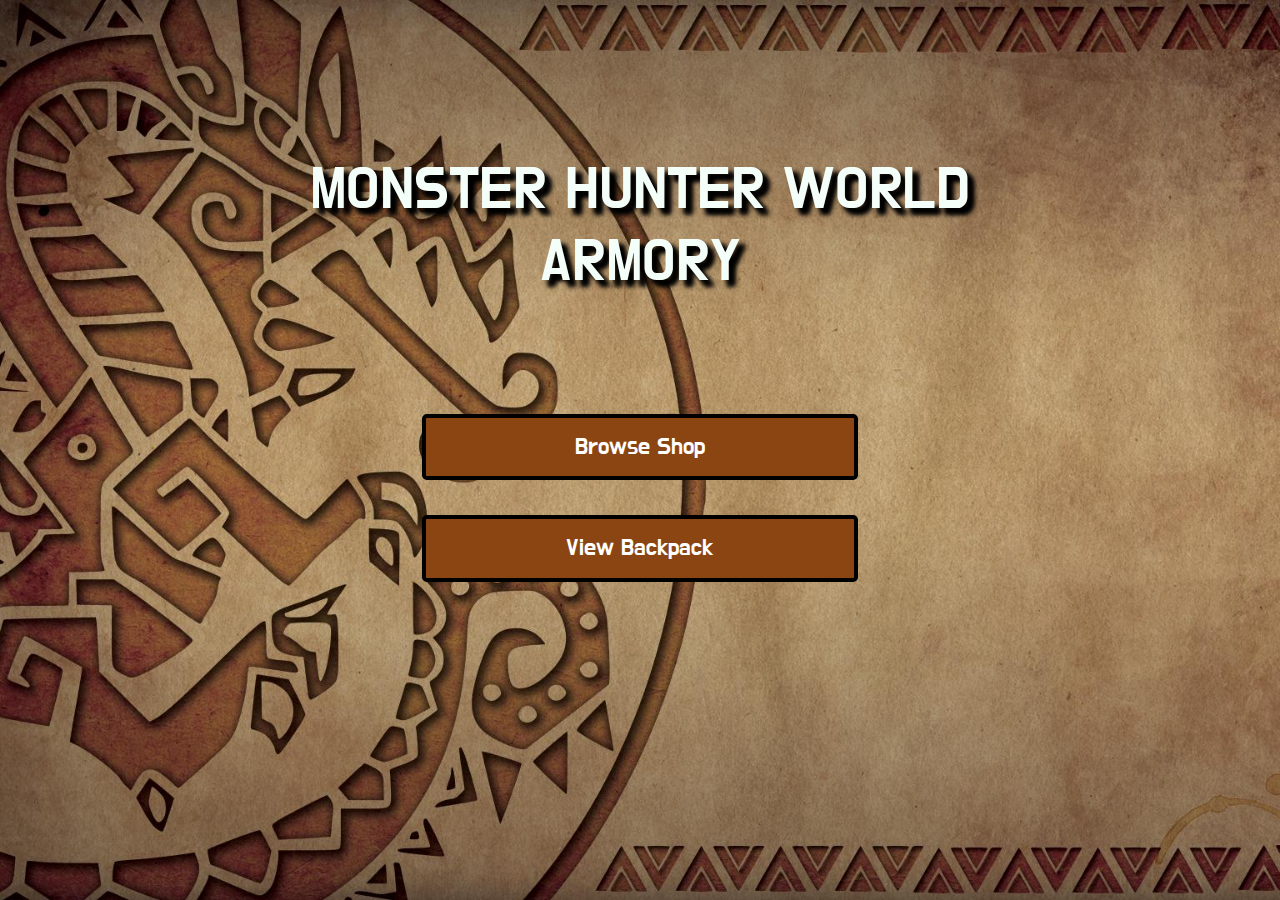
==== commit 8e959349: "added page name, prevent double purchase" ====
--- a/index.html
+++ b/index.html
@@ -17,6 +17,7 @@
 <body>
   <nav class="navbar navbar-light justify-content-between nav-style d-none">
     <i class="fa fa-chevron-left back-button" aria-hidden="true"><span class="back-text"> Back</span></i>
+    <div class="page-name pl-2"></div>
     <div class="currency"><span class="currency-count"></span><span>g</span></div>
   </nav>
 
@@ -70,7 +71,7 @@
             <button type="button" id="confirm-purchase" class="btn purchase-button btn-success" data-dismiss="modal">
               <div class="row">
                 <div class="col-7">Purchase</div>
-                <div id="stats-price" class="col">100g</div>
+                <div id="stats-price" class="col"></div>
               </div>
             </button>
             <button type="button" class="btn close-button btn-secondary" data-dismiss="modal">Close</button>
--- a/style.css
+++ b/style.css
@@ -8,15 +8,7 @@
   background-attachment: fixed;
 }
 
-body::before {
-  content: "";
-  position: fixed;
-  top: 0px;
-  right: 0px;
-  bottom: 0px;
-  left: 0px;
-  background-color: rgba(255,255,255,0.08);
-}
+
 
 .app-title {
   text-align: center;
@@ -52,6 +44,7 @@
   background-color: brown;
   color: white;
   height: 12vh;
+  width: 85%;
   margin-bottom: 5%;
   border: 4px solid black;
   padding: 0 2%;
@@ -90,6 +83,8 @@
 
 .gear-list {
   margin-top: 13vh;
+
+  cursor: pointer;
 }
 
 .nav-style {
@@ -119,6 +114,10 @@
   cursor: pointer;
 }
 
+.page-name {
+  color: lightgrey;
+}
+
 .empty-backpack-text {
   margin-top: 15vh;
   font-size: 1.8rem;
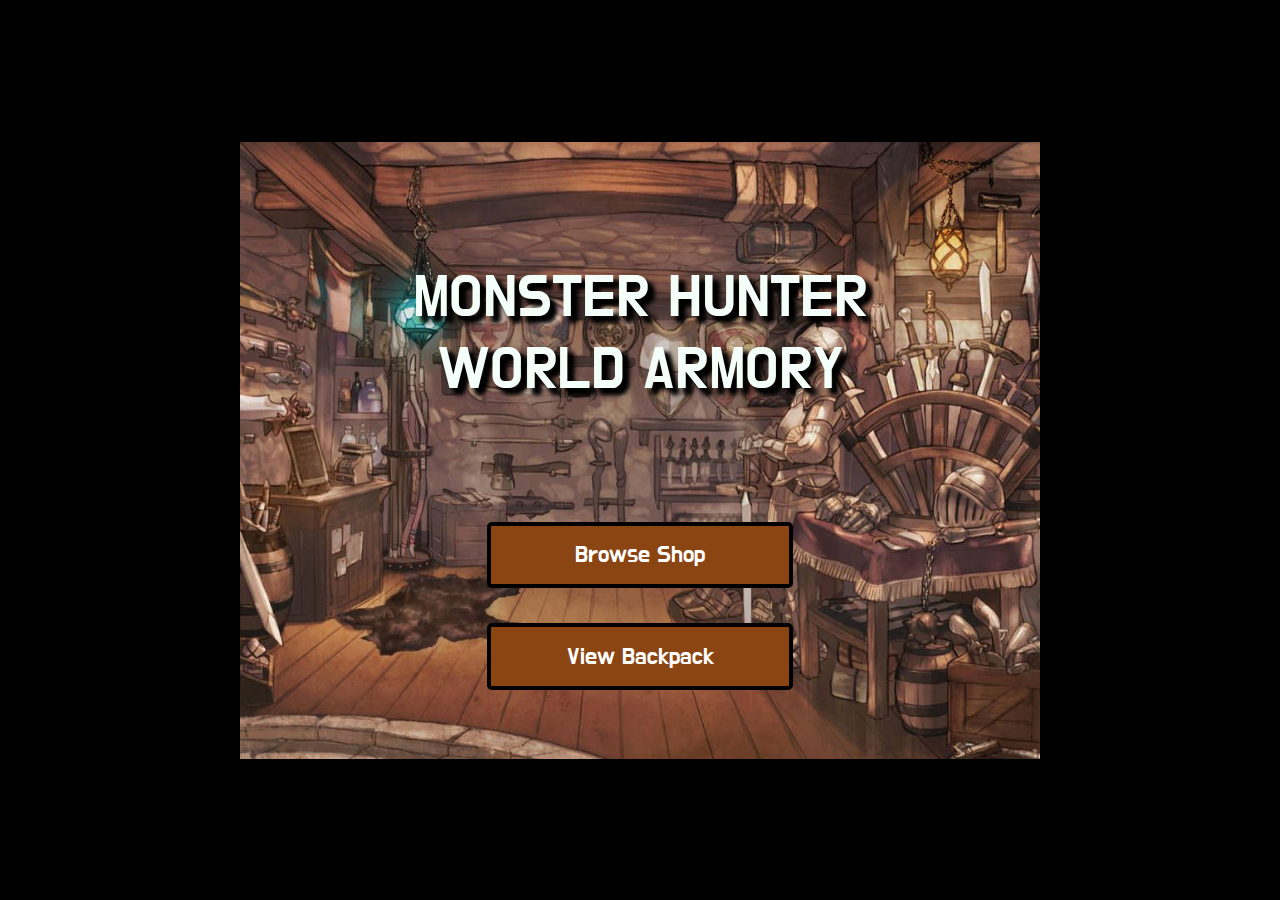
==== commit a4e575ed: "navbar testing" ====
--- a/index.html
+++ b/index.html
@@ -15,70 +15,88 @@
 </head>
 
 <body>
-  <nav class="navbar navbar-light justify-content-between nav-style d-none">
-    <i class="fa fa-chevron-left back-button" aria-hidden="true"><span class="back-text"> Back</span></i>
-    <div class="page-name pl-2"></div>
-    <div class="currency"><span class="currency-count"></span><span>g</span></div>
-  </nav>
+  <div class="window">
+    <nav id="nav-top" class="navbar justify-content-between nav-style d-none">
+      <i class="fa fa-chevron-left back-button" aria-hidden="true"><span class="back-text"> Back</span></i>
+      <div class="page-name pl-2"></div>
+      <div class="currency"><span class="currency-count"></span><span>g</span></div>
+    </nav>
 
-  <div class="container background">
-  </div>
+    <nav id="nav-bottom" class="navbar bottom-nav-style fixed-bottom row d-none">
+      <div class="col text-center">
+        <div id="footer-shop-button" class="footer-button">
+          <img class="footer-icon" src="assets/chest-icon.png">
+          <div class="footer-text">Shop</div>
+        </div>
+      </div>
+      <div class="col text-center">
+        <div id="footer-backpack-button" class="footer-button">
+          <img class="footer-icon" src="assets/storage-icon.png">
+          <div class="footer-text">Backpack</div>
+        </div>
+      </div>
+    </nav>
 
-  <div class="modal fade" id="gearStats" tabindex="-1" role="dialog">
-    <div class="modal-dialog modal-dialog-centered" role="document">
-      <div class="modal-content container">
-        <div class="row stats-header vertical-align">
-          <div class="col-4 img-container">
-            <img id="stats-image" width="100">
-          </div>
-          <div class="col gear-text">
-            <h3 class="text-center" id="stats-name"></h3>
-          </div>
-        </div>
-        <div class="modal-body">
-          <div class="row">
-            <div class="col defense-stats">
-              <div>Defense: <span id="defense"></span></div>
-              <div>Fire Resist: <span id="fire-res"></span></div>
-              <div>Water Resist: <span id="water-res"></span></div>
+    <div class="container background">
+    </div>
+
+    <div class="modal fade" id="gearStats" tabindex="-1" role="dialog">
+      <div class="modal-dialog modal-dialog-centered" role="document">
+        <div class="modal-content container">
+          <div class="row stats-header vertical-align">
+            <div class="col-4 img-container">
+              <img id="stats-image" width="100">
             </div>
-            <div class="col defense-stats">
-              <div>Thunder Resist: <span id="thunder-res"></span></div>
-              <div>Ice Resist: <span id="ice-res"></span></div>
-              <div>Dragon Resist: <span id="dragon-res"></span></div>
+            <div class="col gear-text">
+              <h3 class="text-center" id="stats-name"></h3>
             </div>
           </div>
-          <div class="row">
-            <div class="col text-center">
-              <div class="slots-skills">Slots:
-                <span id="gear-slot1"></span>
-                <span>-</span>
-                <span id="gear-slot2"></span>
-                <span>-</span>
-                <span id="gear-slot3"></span>
+          <div class="modal-body">
+            <div class="row">
+              <div class="col defense-stats">
+                <div>Defense: <span id="defense"></span></div>
+                <div>Fire Resist: <span id="fire-res"></span></div>
+                <div>Water Resist: <span id="water-res"></span></div>
+              </div>
+              <div class="col defense-stats">
+                <div>Thunder Resist: <span id="thunder-res"></span></div>
+                <div>Ice Resist: <span id="ice-res"></span></div>
+                <div>Dragon Resist: <span id="dragon-res"></span></div>
+              </div>
+            </div>
+            <div class="row">
+              <div class="col text-center">
+                <div class="slots-skills">Slots:
+                  <span id="gear-slot1"></span>
+                  <span>-</span>
+                  <span id="gear-slot2"></span>
+                  <span>-</span>
+                  <span id="gear-slot3"></span>
+                </div>
+              </div>
+            </div>
+            <div class="row">
+              <div class="col skills text-center">
+                <div id="skills-list" class="slots-skills">Skills
+                </div>
               </div>
             </div>
           </div>
-          <div class="row">
-            <div class="col skills text-center">
-              <div id="skills-list" class="slots-skills">Skills
-              </div>
+          <div class="modal-footer">
+            <div class="button-container">
+              <button type="button" id="confirm-purchase" class="btn purchase-button btn-success" data-dismiss="modal">
+                <div class="row">
+                  <div class="col-7">Purchase</div>
+                  <div id="stats-price" class="col"></div>
+                </div>
+              </button>
+              <button type="button" class="btn close-button btn-secondary" data-dismiss="modal">Close</button>
             </div>
-          </div>
-        </div>
-        <div class="modal-footer">
-          <div class="button-container">
-            <button type="button" id="confirm-purchase" class="btn purchase-button btn-success" data-dismiss="modal">
-              <div class="row">
-                <div class="col-7">Purchase</div>
-                <div id="stats-price" class="col"></div>
-              </div>
-            </button>
-            <button type="button" class="btn close-button btn-secondary" data-dismiss="modal">Close</button>
           </div>
         </div>
       </div>
     </div>
+
   </div>
 
   <div class="modal fade" id="thank-you" tabindex="-1" role="dialog">
@@ -91,13 +109,22 @@
     </div>
   </div>
 
+  <div class="modal fade" id="request-failed" tabindex="-1" role="dialog">
+    <div class="modal-dialog modal-dialog-centered" role="document">
+      <div class="error-modal container">
+        <div class="modal-body text-center">
+          <p class="thank-you-text">Request Failed<br>Please Try Again</p>
+        </div>
+      </div>
+    </div>
+  </div>
+
   <div class="disable-buttons"></div>
   <div class="loader spinner-border text-dark"></div>
 
   <script src="https://code.jquery.com/jquery-3.5.1.js"></script>
   <script src="https://stackpath.bootstrapcdn.com/bootstrap/4.5.2/js/bootstrap.min.js"
     integrity="sha384-B4gt1jrGC7Jh4AgTPSdUtOBvfO8shuf57BaghqFfPlYxofvL8/KUEfYiJOMMV+rV" crossorigin="anonymous"></script>
-  <script src="config.js"></script>
   <script src="components/inventory.js"></script>
   <script src="main.js"></script>
 </body>
--- a/style.css
+++ b/style.css
@@ -7,8 +7,6 @@
   background-size: cover;
   background-attachment: fixed;
 }
-
-
 
 .app-title {
   text-align: center;
@@ -45,8 +43,8 @@
   color: white;
   height: 12vh;
   width: 85%;
-  margin-bottom: 5%;
-  border: 4px solid black;
+  margin-bottom: 4%;
+  border: 3px solid black;
   padding: 0 2%;
 }
 
@@ -83,12 +81,11 @@
 
 .gear-list {
   margin-top: 13vh;
-
   cursor: pointer;
 }
 
 .nav-style {
-  background-color: black;
+  background-color: #1C110D;
   position: fixed;
   top: 0;
   right: 0;
@@ -96,6 +93,34 @@
   z-index: 2;
 }
 
+.bottom-nav-style {
+  background-color: #1C110D;
+  position: fixed;
+  z-index: 2;
+  padding: 0;
+}
+
+.footer-icon{
+  width: 35px;
+}
+
+.footer-text{
+  color: white;
+  font-size: 11px;
+  line-height: .5;
+  padding-bottom: 8px;
+}
+
+.footer-button {
+  margin: 0 35px;
+  cursor: pointer;
+  position: relative;
+}
+
+.inactive-button{
+  filter: brightness(50%);
+}
+
 .back-button {
   color: lightgrey;
   font-size: 1.1rem;
@@ -116,6 +141,7 @@
 
 .page-name {
   color: lightgrey;
+  font-size: 1.1rem
 }
 
 .empty-backpack-text {
@@ -125,7 +151,11 @@
   text-shadow: 3px 3px 4px black;
 }
 
-/* MODAL STUFF */
+.bottom-scroll-margin{
+  margin-bottom: 3rem;
+}
+
+/* MODAL */
 .modal-content{
   background-color: #8A9688;
   width: 95%;
@@ -180,6 +210,13 @@
 .thank-you-modal {
   background-color: mintcream;
   opacity: 0.7;
+  width: 70%;
+  border: 2px solid black;
+  border-radius: 2%;
+}
+
+.error-modal {
+  background-color: #DC2F02;
   width: 70%;
   border: 2px solid black;
   border-radius: 2%;
@@ -230,7 +267,7 @@
   }
   .gear-button {
     height: 20vh;
-    margin-bottom: 3%;
+    margin-bottom: 2%;
     padding: 0 2%;
   }
   .gear-text{
@@ -241,12 +278,15 @@
   .modal-content{
     width: 85%;
   }
+
   .stats-header {
     padding-top: 0;
   }
+
   .modal-body > .row {
-    margin-bottom: 5%;
-  }
+    margin-bottom: 1%;
+  }
+
   .button-container {
     text-align: center;
     width: 100%;
@@ -260,7 +300,7 @@
     height: 12vh;
   }
   .inventory-column{
-    margin-top: 3%;
+    margin-top: 10%;
   }
 }
 
@@ -273,6 +313,14 @@
   .nav-style, .back-text{
     font-size: 1.25rem;
   }
+
+  .footer-icon{
+    width: 45px;
+  }
+  .footer-text{
+    font-size: 16px;
+  }
+
   .app-title {
     margin-top: 18vh;
     font-size: 60px;
@@ -285,6 +333,13 @@
     padding: 2vh 0;
     font-size: 1.75rem;
   }
+  .gear-button {
+    height: 10.5vh;
+    width: 80%;
+    margin-bottom: 3%;
+    padding: 0 2%;
+  }
+
   .gear-list-image {
     width: 100px;
   }
@@ -337,37 +392,44 @@
 /* landscape ipad */
 @media only screen and (min-width: 1024px) {
   body {
-    background-image: url("assets/bg1.jpg");
+    background-image: url("assets/background3.png");
   }
   .nav-style, .back-text{
     font-size: 1.25rem;
   }
+
   .shop-button {
-    height: 15vh;
+    height: 12vh;
+    margin: 0;
     margin-bottom: 3vh;
+    width: 70%;
+    margin-left: auto;
+    margin-right: auto;
   }
   .gear-button {
-    height: 15vh;
-    width: 90%;
-    margin-bottom: 3%;
-    padding: 0 2%;
-  }
+    height: 12vh;
+    width: 43%;
+    margin: 1% 2%;
+    padding: 0;
+  }
+
+  .gear-list-image{
+    width: 80px;
+  }
+
   .gear-text{
     padding-top: 4%;
   }
+  .modal-body > .row {
+    margin-bottom: 3%;
+  }
 }
 
 
 @media (min-width: 1050px) {
-  body{
-    background-image: url("assets/bg1.jpg");
-    background-repeat: no-repeat;
-    background-attachment: fixed;
-    background-size: auto 100vh;
-    background-color: black;
-  }
+
   .app-title {
-    margin-top: 18%;
+    margin-top: 18vh;
     font-size: 60px;
   }
   .landing-button {
@@ -380,14 +442,15 @@
     margin-bottom: 12vh;
   }
   .categories{
-    margin-top: 4%;
-    padding-top: 8%;
+    margin-top: 15vh;
   }
   .categories-column{
     justify-content: center;
+    align-items: center;
+    margin-top: 3rem;
   }
   .shop-button{
-    height: 5rem;
+    height: 9vh;
     width: 65%;
     margin-bottom: 2%;
     margin-left: auto;
@@ -397,11 +460,12 @@
     margin-top: 4%;
     padding-top: 8%;
   }
+
   .gear-button {
     height: 6rem;
-    width: 70%;
-    margin-bottom: 3%;
-    padding: 0 2%;
+    width: 43%;
+    margin: 1% 2%;
+    padding: 0;
   }
   .contents-column{
     padding-bottom: 15%;
@@ -409,4 +473,50 @@
   .gear-list-image {
     width: 80px;
   }
-}
+
+
+  /* TESTING */
+
+  body {
+    height: 100vh;
+    background-image: none;
+    background-color: black;
+    display: flex;
+    align-items: center;
+    justify-content: center;
+  }
+
+  .window{
+    width: 800px;
+    height: 700px;
+    min-width: 800px;
+    min-height: 700px;
+    max-width: 800px;
+    max-height: 700px;
+    background: url(assets/background3.png);
+    background-size: contain;
+    background-repeat: no-repeat;
+    background-position: center;
+    align-items: center;
+    justify-content: flex-end;
+    flex-direction: column;
+    margin-right: auto;
+    margin-left: auto;
+    position: relative;
+}
+
+  #nav-top {
+    background-color: #1C110D;
+    position: fixed;
+    z-index: 2;
+  }
+
+  .background {
+     max-height: 100%;
+    overflow: auto;
+  }
+  .gear-list {
+
+  }
+
+}
